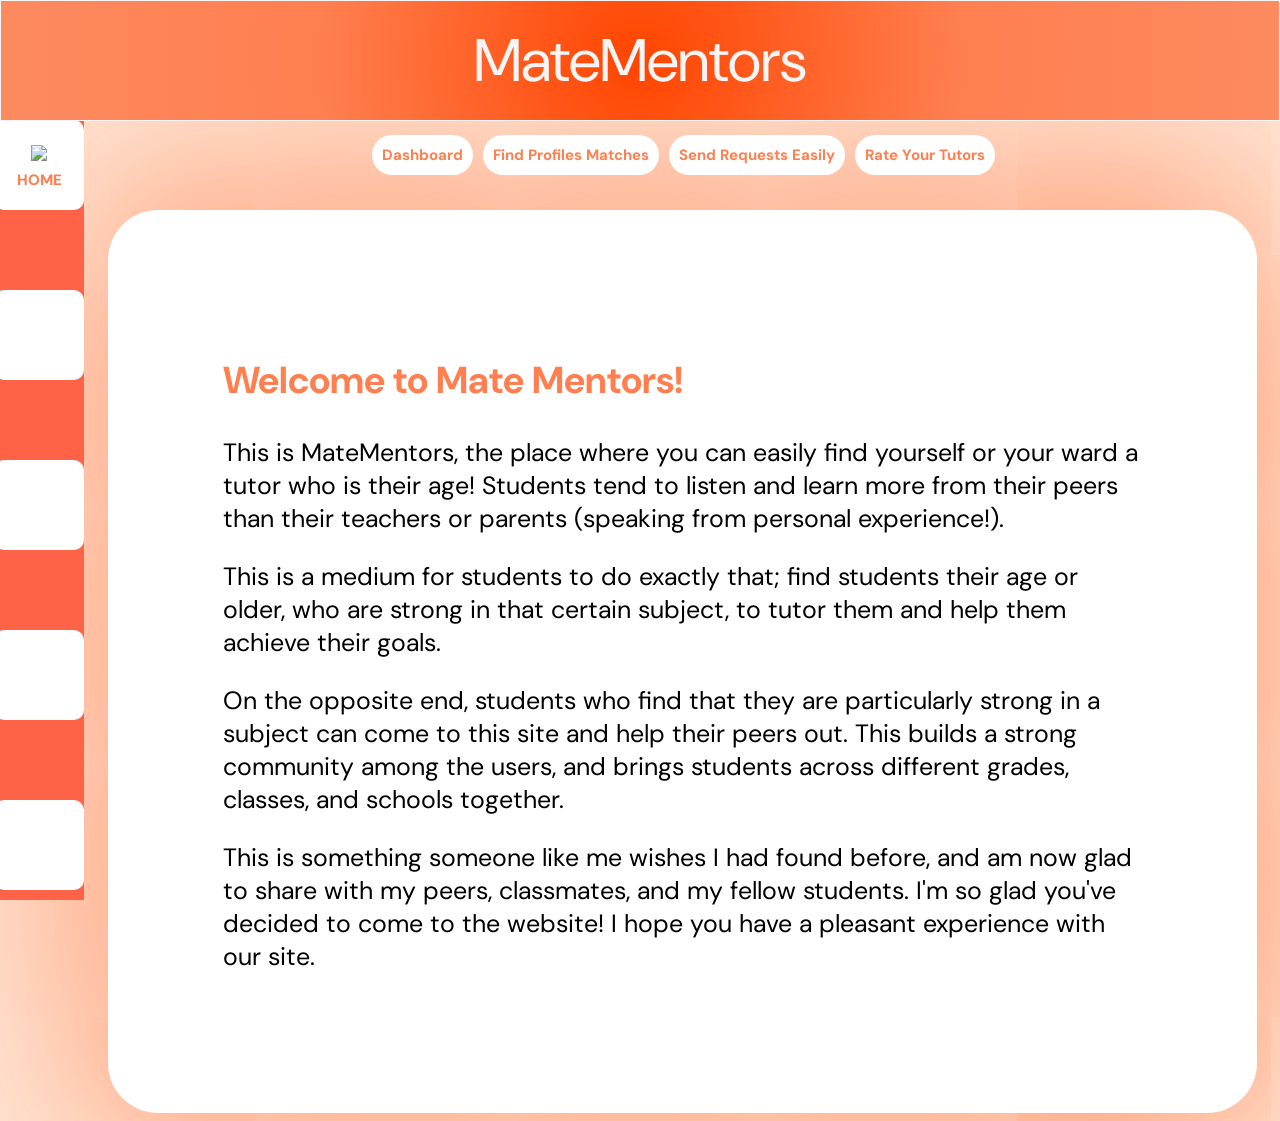
==== index.html @ f39d77af "Added a Google Sign-In (basic" ====
<!DOCTYPE html>
<html>

<head>
    <title>MateMentors</title>
    <link rel="preconnect" href="https://fonts.googleapis.com">
    <link rel="preconnect" href="https://fonts.gstatic.com" crossorigin>
    <link href="https://fonts.googleapis.com/css2?family=DM+Sans:ital,opsz,wght@0,9..40,200;1,9..40,200&display=swap"
        rel="stylesheet">
    <link rel="preconnect" href="https://fonts.googleapis.com">
    <link rel="preconnect" href="https://fonts.gstatic.com" crossorigin>
    <link href="https://fonts.googleapis.com/css2?family=DM+Sans:ital,opsz,wght@0,9..40,600;1,9..40,600&display=swap"
        rel="stylesheet">
    <link rel="stylesheet" href="styles.css">
    <script src="https://accounts.google.com/gsi/client" async></script>

    <script>
        function decodeJWT(token) {

            let base64Url = token.split(".")[1];
            let base64 = base64Url.replace(/-/g, "+").replace(/_/g, "/");
            let jsonPayload = decodeURIComponent(
                atob(base64)
                    .split("")
                    .map(function (c) {
                        return "%" + ("00" + c.charCodeAt(0).toString(16)).slice(-2);
                    })
                    .join("")
            );
            return JSON.parse(jsonPayload);
        }

        function handleCredentialResponse(response) {

            console.log("Encoded JWT ID token: " + response.credential);

            const responsePayload = decodeJWT(response.credential);

            console.log("Decoded JWT ID token fields:");
            console.log("  Full Name: " + responsePayload.name);
            console.log("  Given Name: " + responsePayload.given_name);
            console.log("  Family Name: " + responsePayload.family_name);
            console.log("  Unique ID: " + responsePayload.sub);
            console.log("  Profile image URL: " + responsePayload.picture);
            console.log("  Email: " + responsePayload.email);
            alert(`Hi, ${responsePayload.given_name}!`)
`;
        }


    </script>

</head>

<body>

    <div class="header">
        MateMentors
        <!-- g_id_onload contains Google Identity Services settings -->
        <div id="g_id_onload" data-auto_prompt="false" data-callback="handleCredentialResponse"
            data-client_id="994443423384-6rif7s5vueaf6rm2t1fn6fh8mgsd6j2t.apps.googleusercontent.com"></div>
        <!-- g_id_signin places the button on a page and supports customization -->
        <div class="g_id_signin"></div>
    </div>
    <div class="sidebar">
        <a href="index.html">
            <button class="sidebar-link">
                <img src="https://i.postimg.cc/26x1tg4y/home.png">
                HOME
            </button>
        </a>
        <a href="">
            <button class="sidebar-link">
                <img src="">

            </button>
        </a>
        <a href="">
            <button class="sidebar-link">
                <img src="">

            </button>
        </a>
        <a href="">
            <button class="sidebar-link">
                <img src="">

            </button>
        </a>
        <a href="">
            <button class="sidebar-link">
                <img src="">

            </button>
        </a>
    </div>

    <div class="nav-tabs">
        <button class="nav-btn" onclick="showSection(1)">Dashboard</button> <button class="nav-btn"
            onclick="showSection(2)">Find Profiles Matches</button>
        <button class="nav-btn" onclick="showSection(3)">Send Requests Easily</button>
        <button class="nav-btn" onclick="showSection(4)">Rate Your Tutors</button>

    </div>
    <div class="section">
        <h2>Welcome to Mate Mentors!</h2>
        <p>
            This is MateMentors, the place where you can easily find yourself or your ward a tutor who is their age!
            Students tend to listen and learn more from their peers than their teachers or parents (speaking from
            personal experience!).
        </p>
        <p>
            This is a medium for students to do exactly that; find students their age or older,
            who are strong in that certain subject, to tutor them and help them achieve their goals.
        </p>
        <p>
            On the opposite end, students who find that they are particularly strong in a subject can come to this
            site
            and help their peers out. This builds a strong community among the users, and brings students across
            different grades, classes, and schools together.
        </p>
        <p>
            This is something someone like me wishes I had found before, and am now glad to share with my peers,
            classmates, and my fellow students. I'm so glad you've decided to come to the website! I hope you have a
            pleasant experience with our site.
        </p>
    </div>

    <div class="section">
        <h2> Match With Profiles Based In Their Strengths In An Instant.</h2>

        <p>

        </p>
    </div>

    <div class="section">
        Hey.
    </div>

    <div class="section">
        Let's get straight to business.
    </div>

</body>
<script>
    function showSection(num) {
        document.querySelectorAll('.section')
            .forEach(s => s.style.display = 'none');
        document.querySelectorAll('.section')[num - 1].style.display = 'block';
        document.querySelectorAll('.nav-btn')
            .forEach(b => b.classList.remove('active'));
        document.querySelectorAll('.nav-btn')[num - 1].classList.add('active');
    }

    showSection(1);
</script>

</html>
---- styles.css ----
body {
    background-color: #ffe9d9;
    font-family: DM Sans;
    color: whitesmoke;
    padding-left: 100px;
    padding-right: 15px;
    scroll-behavior: smooth;
}

h2 {
    color: coral;

}

.header {
    position: fixed;
    padding: 20px;
    top: 0px;
    left: 0px;
    right: 0px;
    font-size: 60px;
    text-align: center;
    border-style: solid;
    border-width: 0.1px;
    background-image: radial-gradient(circle, orangered, coral, rgb(253, 138, 96));
    z-index: 100;
}

.nav-tabs {
    position: absolute;
    top: 135px;
    left: 96px;
    right: 10px;
    z-index: 0;
    display: flex;
    gap: 10px;
    justify-content: center;
}

.nav-btn {
    background-color: white;
    font-weight: 700;
    border: none;
    border-radius: 50px;
    color: coral;
    padding: 10px 10px;
    font-family: DM Sans;
    font-size: 15px;
    cursor: pointer;
    transition: 1s;
}

.nav-btn:hover {
    background-color: rgb(255, 68, 0);
    color: white;
}

.section {
    height: fit-content;
    font-size: 25px;
    top: 120px;
    width: auto;
    color: black;
    margin-top: 210px;
    padding: 10%;
    box-shadow: rgba(255, 68, 0, 0.656) 0px 0px 220px 10px;
    border-radius: 50px;
    background-color: white;
    margin-bottom: 0px;
    animation: fadeIn 0.5s ease;
}

@keyframes fadeIn {
    from {
        opacity: 0;
        transform: translateX(-30px);
    }

    to {
        opacity: 1;
        transform: translateX(0px);
    }
}

.sidebar {
    background-color: tomato;
    position: fixed;
    top: 20px;
    left: -6px;
    bottom: 0px;
    width: 90px;
    display: flex;
    flex-direction: column;
    justify-content: space-between;
    padding-top: 100px;
    padding-bottom: 10px;
    margin-right: 0px;
    font-family: DM Sans;

}

.sidebar-link,
.sidebar-link:after {
    background-color: white;
    color: coral;
    font-weight: 800;
    font-size: 15px;
    height: 90px;
    width: 90px;
    padding: 15px;
    flex-direction: column;
    justify-content: center;
    align-items: center;
    cursor: pointer;
    text-align: center;
    font-family: DM Sans;
    border-style: hidden;
    border-radius: 10px;
    transition-duration: 1s;


}

.sidebar-link:hover {
    background-color: lightsalmon;
    cursor: pointer;
    transition: 0.5s;
    border-radius: 20px;
    color: darkblue;
}

.sidebar-link img {
    height: 30px;
    margin: 4px;
}

.sidebar-link span {
    font-size: 10px;
    text-align: center;
    line-height: 5px;
    font-family: DM Sans;
}

@media (max-width: 768px) {

    /* Header smaller on mobile */
    .header {
        font-size: 50px;
        height: 70px;
        padding: 10px;
    }

    /* Sidebar moves to the bottom instead of the left */
    .sidebar {
        top: auto;
        bottom: 0px;
        left: 0px;
        right: 0px;
        width: 100%;
        z-index: 1000;
        height: 70px;
        flex-direction: row;
        padding: 5px 10px;
        justify-content: space-between;
        border-radius: 0px;
    }

    .sidebar {
        left: 0px !important;
        right: 0px !important;
        width: 100% !important;
        justify-content: space-around;
        border-radius: 0px !important;
        padding: 5px 0px;
    }


    .sidebar-link,
    .sidebar-link:after {
        height: 70px;
        width: 70px;
        border-radius: 10px;
        padding: 2px;
        justify-content: center;
        align-items: center;
    }

    /* Fix body margins for mobile */
    body {
        margin-top: 0px !important;
        margin-left: 20px !important;
        padding-bottom: 80px;
        padding-left: 0px;
        padding-top: 0px;
        padding-right: 10px;
    }

    /* Marquee moves up to match smaller header */
    .marquee-container {
        top: 90px;
    }

    /* Nav tabs wrap on small screens */
    .nav-tabs {
        height: auto;
        z-index: 1;
        flex-wrap: wrap;
        column-gap: 10px;
        left: 0;
        top: 100px;
        padding: 6px 10px;
    }

    .nav-btn {
        font-size: 13.25px;
        padding: 7px 12px;
    }

    /* Cards full width on mobile */
    .section {
        border-radius: 30px;
        margin-left: 0px;
    }

    .photo {
        height: 200px;
    }
}
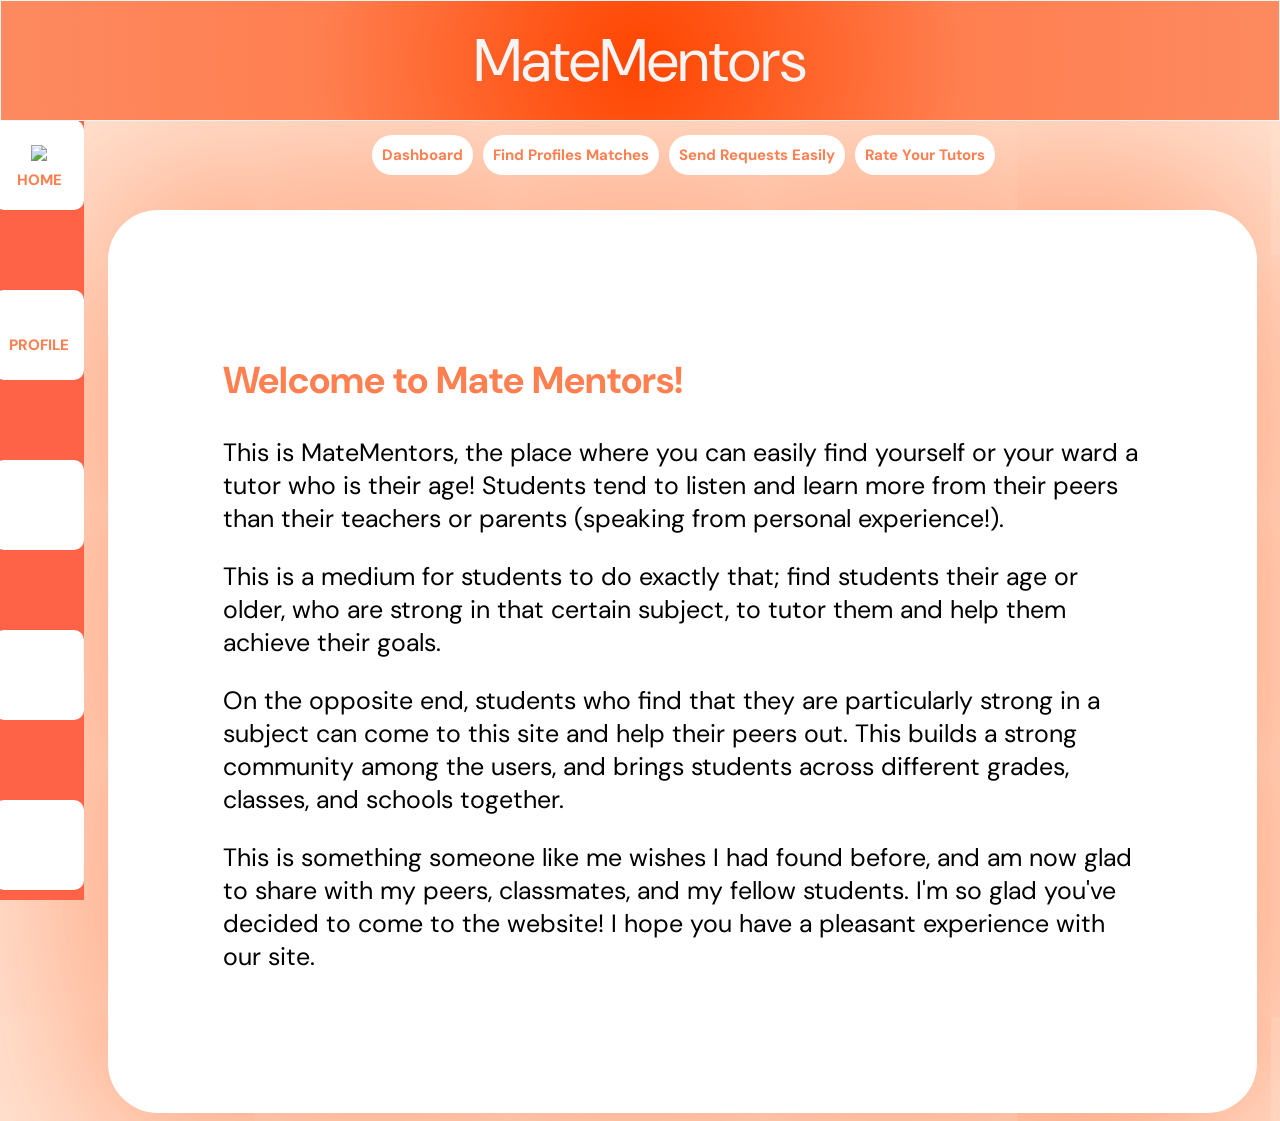
==== commit 66ecdbd3: "Fixed CSS of google sign in and added a new site for making the profile" ====
--- a/index.html
+++ b/index.html
@@ -44,7 +44,12 @@
             console.log("  Profile image URL: " + responsePayload.picture);
             console.log("  Email: " + responsePayload.email);
             alert(`Hi, ${responsePayload.given_name}!`)
-`;
+            // Add [0] to select the first element in the list
+            document.getElementsByClassName('g_id_signin')[0].innerHTML = `
+            <div class="pfp">
+                <img src="${responsePayload.picture}" style="border-radius: 50%; width: 45px; height: 45px;">
+            `;
+
         }
 
 
@@ -60,7 +65,7 @@
         <div id="g_id_onload" data-auto_prompt="false" data-callback="handleCredentialResponse"
             data-client_id="994443423384-6rif7s5vueaf6rm2t1fn6fh8mgsd6j2t.apps.googleusercontent.com"></div>
         <!-- g_id_signin places the button on a page and supports customization -->
-        <div class="g_id_signin"></div>
+        <div class="g_id_signin"> </div>
     </div>
     <div class="sidebar">
         <a href="index.html">
@@ -69,10 +74,10 @@
                 HOME
             </button>
         </a>
-        <a href="">
+        <a href="profile-card.html">
             <button class="sidebar-link">
                 <img src="">
-
+                PROFILE
             </button>
         </a>
         <a href="">
--- a/styles.css
+++ b/styles.css
@@ -14,6 +14,7 @@
 
 .header {
     position: fixed;
+    margin: 0;
     padding: 20px;
     top: 0px;
     left: 0px;
@@ -225,4 +226,11 @@
     .photo {
         height: 200px;
     }
+}
+
+.g_id_signin {
+    padding: 10px;
+    position: absolute;
+    top: 0;
+    right: 0;
 }
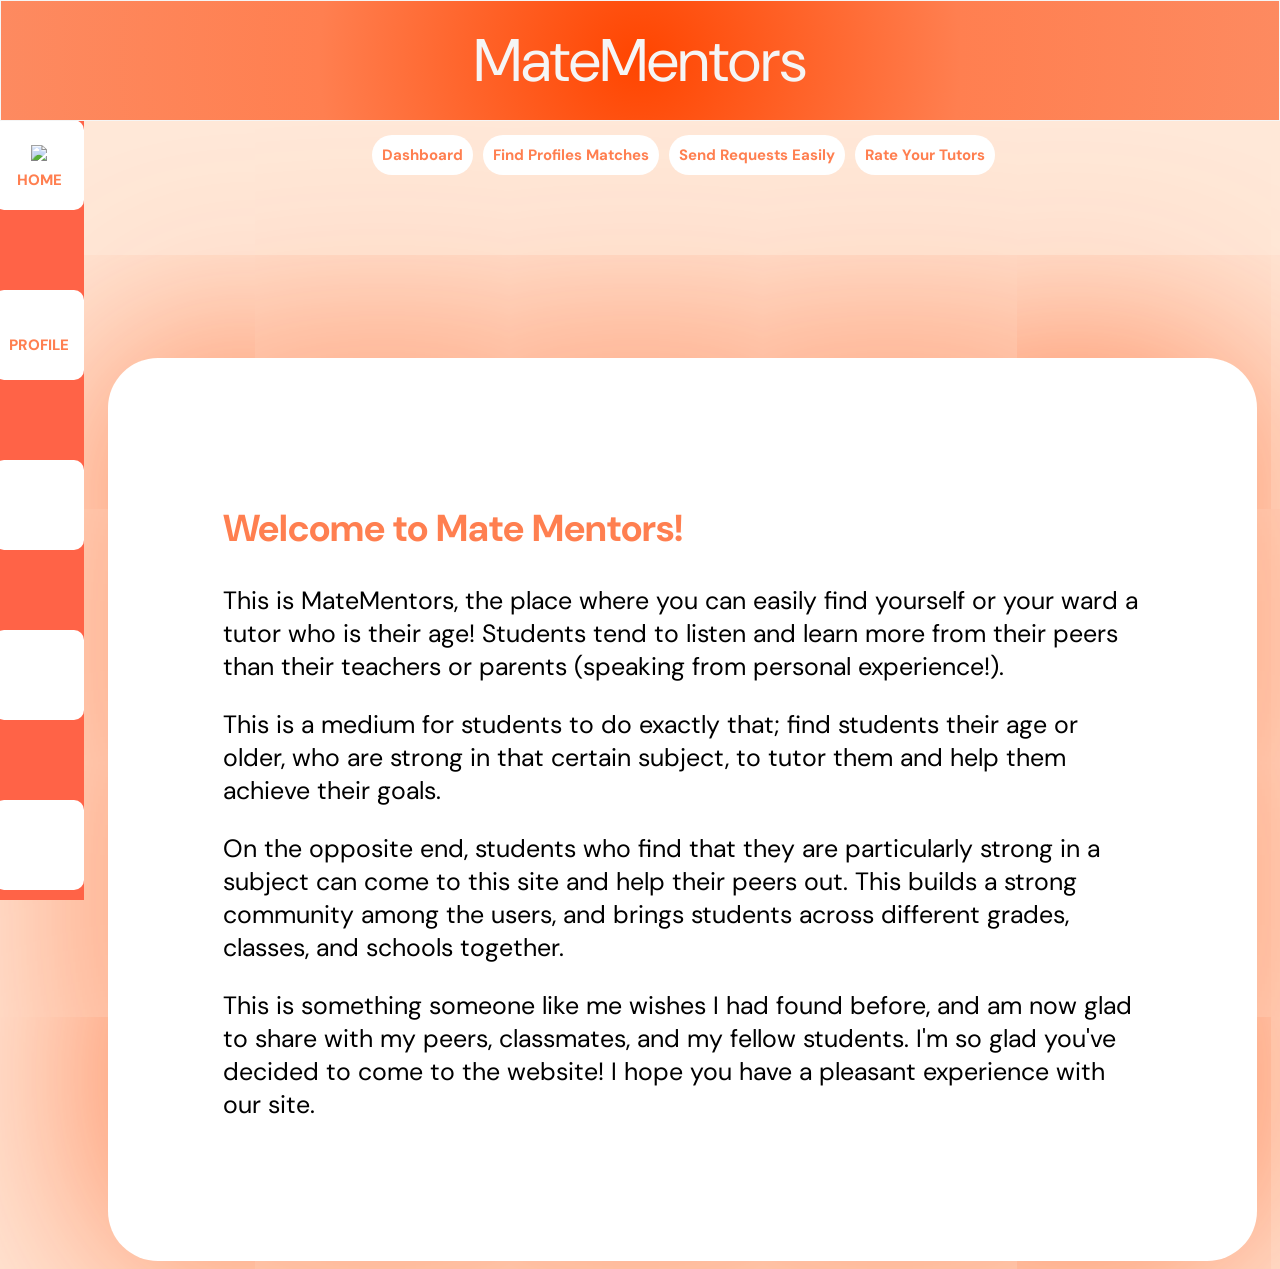
==== commit f8745577: "Added a sign-in and sign-out page" ====
--- a/index.html
+++ b/index.html
@@ -13,10 +13,8 @@
         rel="stylesheet">
     <link rel="stylesheet" href="styles.css">
     <script src="https://accounts.google.com/gsi/client" async></script>
-
     <script>
         function decodeJWT(token) {
-
             let base64Url = token.split(".")[1];
             let base64 = base64Url.replace(/-/g, "+").replace(/_/g, "/");
             let jsonPayload = decodeURIComponent(
@@ -31,10 +29,11 @@
         }
 
         function handleCredentialResponse(response) {
+            console.log("Encoded JWT ID token: " + response.credential);
+            const responsePayload = decodeJWT(response.credential);
 
-            console.log("Encoded JWT ID token: " + response.credential);
-
-            const responsePayload = decodeJWT(response.credential);
+            // NEW: Save the data so it stays after reload
+            localStorage.setItem('userProfile', JSON.stringify(responsePayload));
 
             console.log("Decoded JWT ID token fields:");
             console.log("  Full Name: " + responsePayload.name);
@@ -43,14 +42,44 @@
             console.log("  Unique ID: " + responsePayload.sub);
             console.log("  Profile image URL: " + responsePayload.picture);
             console.log("  Email: " + responsePayload.email);
-            alert(`Hi, ${responsePayload.given_name}!`)
-            // Add [0] to select the first element in the list
-            document.getElementsByClassName('g_id_signin')[0].innerHTML = `
-            <div class="pfp">
-                <img src="${responsePayload.picture}" style="border-radius: 50%; width: 45px; height: 45px;">
-            `;
 
+            alert(`Hi, ${responsePayload.given_name}!`);
+
+            // Show the image
+            showUserImage(responsePayload);
         }
+
+        // NEW: Separate function to show the image (used on login AND on reload)
+        function showUserImage(responsePayload) {
+            const signinElements = document.getElementsByClassName('g_id_signin');
+            if (signinElements.length > 0) {
+                signinElements[0].innerHTML = `
+                <div class="pfp">
+                    <img src="${responsePayload.picture}" style="border-radius: 50%; width: 45px; height: 45px;"><br>
+                    <button onclick="logout()" style="cursor: pointer; padding: 5px;">Sign Out</button>
+                </div>
+                `;
+            }
+        }
+
+        // NEW: This runs automatically when you refresh the page
+        window.addEventListener('load', function () {
+            const savedData = localStorage.getItem('userProfile');
+            if (savedData) {
+                const responsePayload = JSON.parse(savedData);
+                showUserImage(responsePayload);
+            }
+        });
+        function logout() {
+            // 1. Clear the saved profile from browser memory
+            localStorage.removeItem('userProfile');
+
+            // 2. Refresh the page to show the login button again
+            location.reload();
+        }
+
+    </script>
+
 
 
     </script>
--- a/styles.css
+++ b/styles.css
@@ -4,6 +4,7 @@
     color: whitesmoke;
     padding-left: 100px;
     padding-right: 15px;
+    padding-top: 140px;
     scroll-behavior: smooth;
 }
 
@@ -233,4 +234,109 @@
     position: absolute;
     top: 0;
     right: 0;
+}
+
+.form {
+    background-color: coral;
+    padding: 30px;
+    box-shadow: rgba(255, 68, 0, 0.656) 0px 0px 220px 10px;
+    color: black;
+    font-weight: 700;
+    border-radius: 50px;
+    background-color: white;
+}
+
+.subjects,
+.student-info {
+    background-color: skyblue;
+    margin-bottom: 20px;
+    padding: 30px;
+    border-color: white;
+    border-radius: 80px;
+}
+
+.grade,
+.grade:after {
+    background-image: linear-gradient(to bottom right, navy, deepskyblue, skyblue);
+    color: white;
+    margin-bottom: 10px;
+    padding: 15px;
+    border-radius: 40px;
+    text-align: center;
+    font-size: 20px;
+    cursor: pointer;
+    transition-duration: 1s;
+}
+
+.grade:hover,
+.button:hover {
+    background-color: rgba(0, 72, 255, 0.638);
+    margin-bottom: 10px;
+    padding: 100px;
+    border-radius: 40px;
+    text-align: center;
+    font-size: 40px;
+    transition-duration: 1s;
+}
+
+.submit-button {
+    background-color: skyblue;
+    margin-bottom: 10px;
+    padding-top: 20px;
+    padding-bottom: 15px;
+    padding-left: 20px;
+    padding-right: 20px;
+    border-radius: 40px;
+    text-align: center;
+    font-size: 20px;
+}
+
+select {
+    color: black;
+}
+
+.button {
+    font-family: DM Sans;
+    font-size: 25px;
+    width: 100%;
+    height: 50px;
+    background-image: linear-gradient(to bottom right, navy, deepskyblue, skyblue);
+    border-radius: 40px;
+    border-style: none;
+    cursor: pointer;
+    transition-duration: 1s;
+}
+
+
+@media (max-width: 768px) {
+    .grade {
+        padding: 10px;
+        font-size: 16px;
+        width: 100%;
+        box-sizing: border-box;
+    }
+
+
+    input,
+    select {
+        width: 100%;
+        box-sizing: border-box;
+        font-size: 16px;
+    }
+
+    label {
+        font-size: 18px;
+    }
+
+    .button {
+        font-size: 18px;
+        height: 45px;
+    }
+
+    .submit-button {
+        padding: 15px;
+        font-size: 16px;
+        border-radius: 30px;
+    }
+
 }
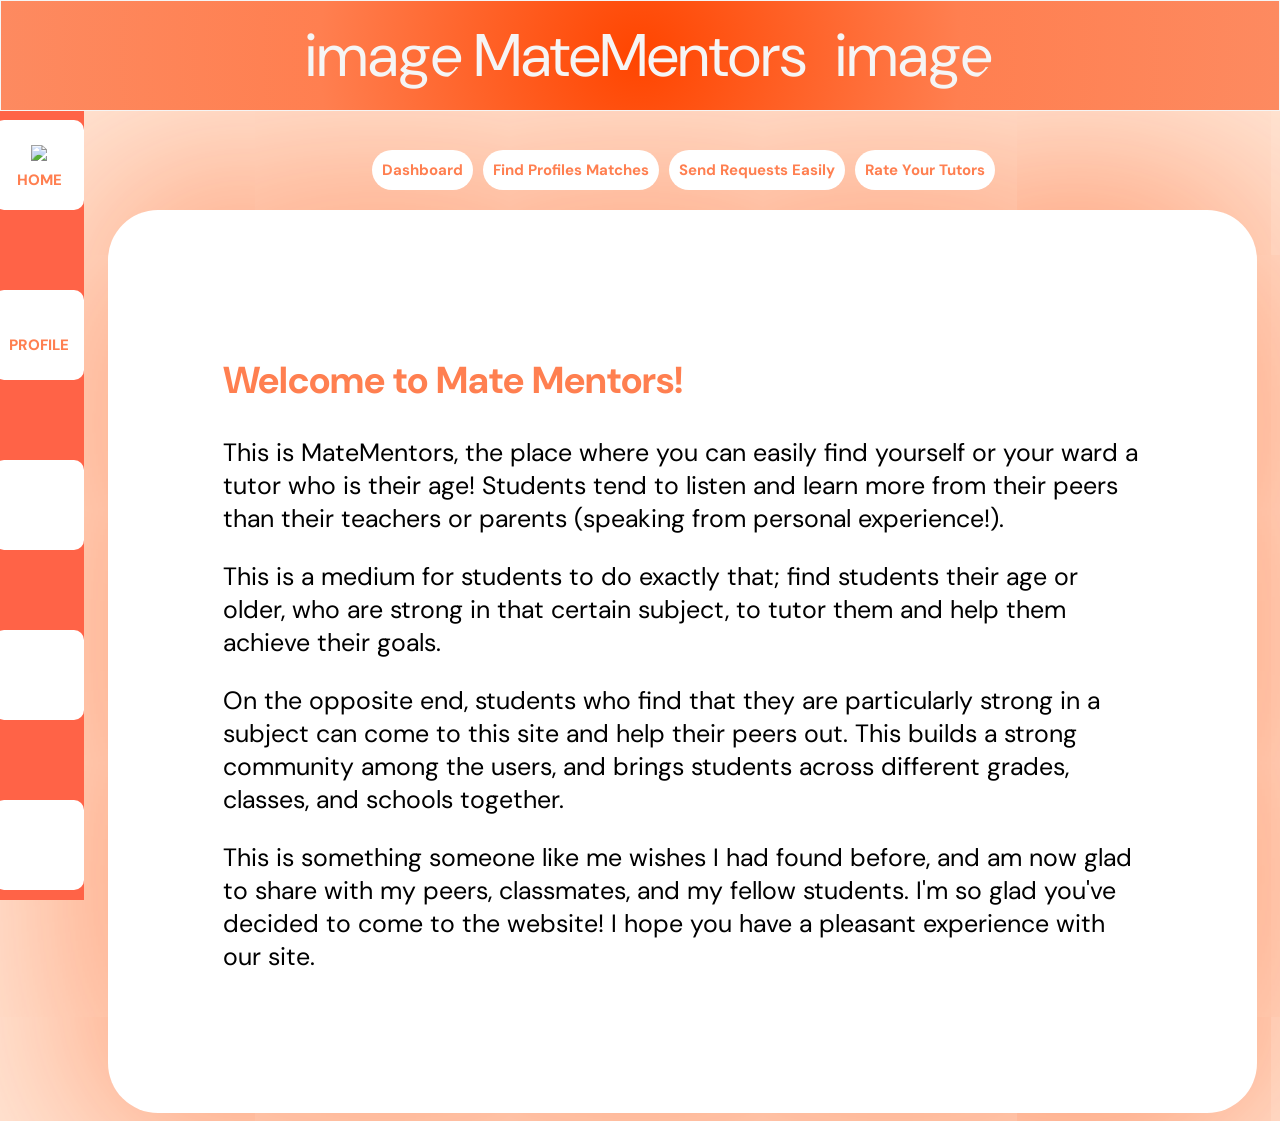
==== commit b4774ced: "Added and completed the form, saved in Google Sheets" ====
--- a/index.html
+++ b/index.html
@@ -12,6 +12,7 @@
     <link href="https://fonts.googleapis.com/css2?family=DM+Sans:ital,opsz,wght@0,9..40,600;1,9..40,600&display=swap"
         rel="stylesheet">
     <link rel="stylesheet" href="styles.css">
+    <link rel="icon" type="image/x-icon" href="https://i.postimg.cc/jdwXfLDH/image.png">
     <script src="https://accounts.google.com/gsi/client" async></script>
     <script>
         function decodeJWT(token) {
@@ -86,16 +87,21 @@
 
 </head>
 
-<body>
+<body style="padding-top: 0px;">
 
     <div class="header">
+        <img src='https://i.postimg.cc/jdwXfLDH/image.png' border='0' alt='image'
+            style="border-radius: 50%; height:60px;">
         MateMentors
+        <img src='https://i.postimg.cc/jdwXfLDH/image.png' border='0' alt='image'
+            style="border-radius: 50%; height:60px;">
         <!-- g_id_onload contains Google Identity Services settings -->
         <div id="g_id_onload" data-auto_prompt="false" data-callback="handleCredentialResponse"
             data-client_id="994443423384-6rif7s5vueaf6rm2t1fn6fh8mgsd6j2t.apps.googleusercontent.com"></div>
         <!-- g_id_signin places the button on a page and supports customization -->
         <div class="g_id_signin"> </div>
     </div>
+
     <div class="sidebar">
         <a href="index.html">
             <button class="sidebar-link">
@@ -124,7 +130,6 @@
         <a href="">
             <button class="sidebar-link">
                 <img src="">
-
             </button>
         </a>
     </div>
--- a/styles.css
+++ b/styles.css
@@ -1,6 +1,6 @@
 body {
     background-color: #ffe9d9;
-    font-family: DM Sans;
+    font-family: DM Sans !important;
     color: whitesmoke;
     padding-left: 100px;
     padding-right: 15px;
@@ -16,7 +16,7 @@
 .header {
     position: fixed;
     margin: 0;
-    padding: 20px;
+    padding: 15px;
     top: 0px;
     left: 0px;
     right: 0px;
@@ -24,13 +24,13 @@
     text-align: center;
     border-style: solid;
     border-width: 0.1px;
-    background-image: radial-gradient(circle, orangered, coral, rgb(253, 138, 96));
+    background-image: radial-gradient(circle, #ff4500, coral, rgb(253, 138, 96));
     z-index: 100;
 }
 
 .nav-tabs {
     position: absolute;
-    top: 135px;
+    top: 150px;
     left: 96px;
     right: 10px;
     z-index: 0;
@@ -243,22 +243,19 @@
     color: black;
     font-weight: 700;
     border-radius: 50px;
-    background-color: white;
-}
-
-.subjects,
-.student-info {
-    background-color: skyblue;
-    margin-bottom: 20px;
-    padding: 30px;
-    border-color: white;
-    border-radius: 80px;
-}
-
+
+}
+
+.confirmation,
+.confirmation:after,
+.strengths,
+.strength:after,
+.weaknesses,
+.weaknesses:after,
 .grade,
 .grade:after {
-    background-image: linear-gradient(to bottom right, navy, deepskyblue, skyblue);
-    color: white;
+    background-color: white;
+    color: black;
     margin-bottom: 10px;
     padding: 15px;
     border-radius: 40px;
@@ -268,14 +265,15 @@
     transition-duration: 1s;
 }
 
+.confirmation:hover,
+.strengths:hover,
+.weaknesses:hover,
 .grade:hover,
 .button:hover {
-    background-color: rgba(0, 72, 255, 0.638);
+    background-color: rgba(255, 255, 255, 0.497);
     margin-bottom: 10px;
-    padding: 100px;
+    padding: 150px 0px;
     border-radius: 40px;
-    text-align: center;
-    font-size: 40px;
     transition-duration: 1s;
 }
 
@@ -292,6 +290,9 @@
 }
 
 select {
+    font-family: DM Sans;
+    font-weight: 700;
+    font-size: 20px;
     color: black;
 }
 
@@ -316,12 +317,16 @@
         box-sizing: border-box;
     }
 
+    .form {
+        margin-top: 100px;
+    }
 
     input,
     select {
         width: 100%;
         box-sizing: border-box;
         font-size: 16px;
+        display: inline-block;
     }
 
     label {
@@ -339,4 +344,29 @@
         border-radius: 30px;
     }
 
+    .strengths,
+    .strength:after,
+    .weaknesses,
+    .weaknesses:after,
+    .grade,
+    .grade:after {
+        margin-bottom: 10px;
+        padding: 15px 0px;
+        border-radius: 40px;
+        text-align: center;
+        font-size: 20px;
+        overflow: wrap;
+        cursor: pointer;
+        transition-duration: 1s;
+    }
+
+    .strengths:hover,
+    .weaknesses:hover,
+    .grade:hover,
+    .button:hover {
+        background-color: rgba(255, 255, 255, 0.497);
+        margin-bottom: 10px;
+        border-radius: 40px;
+        transition-duration: 1s;
+    }
 }
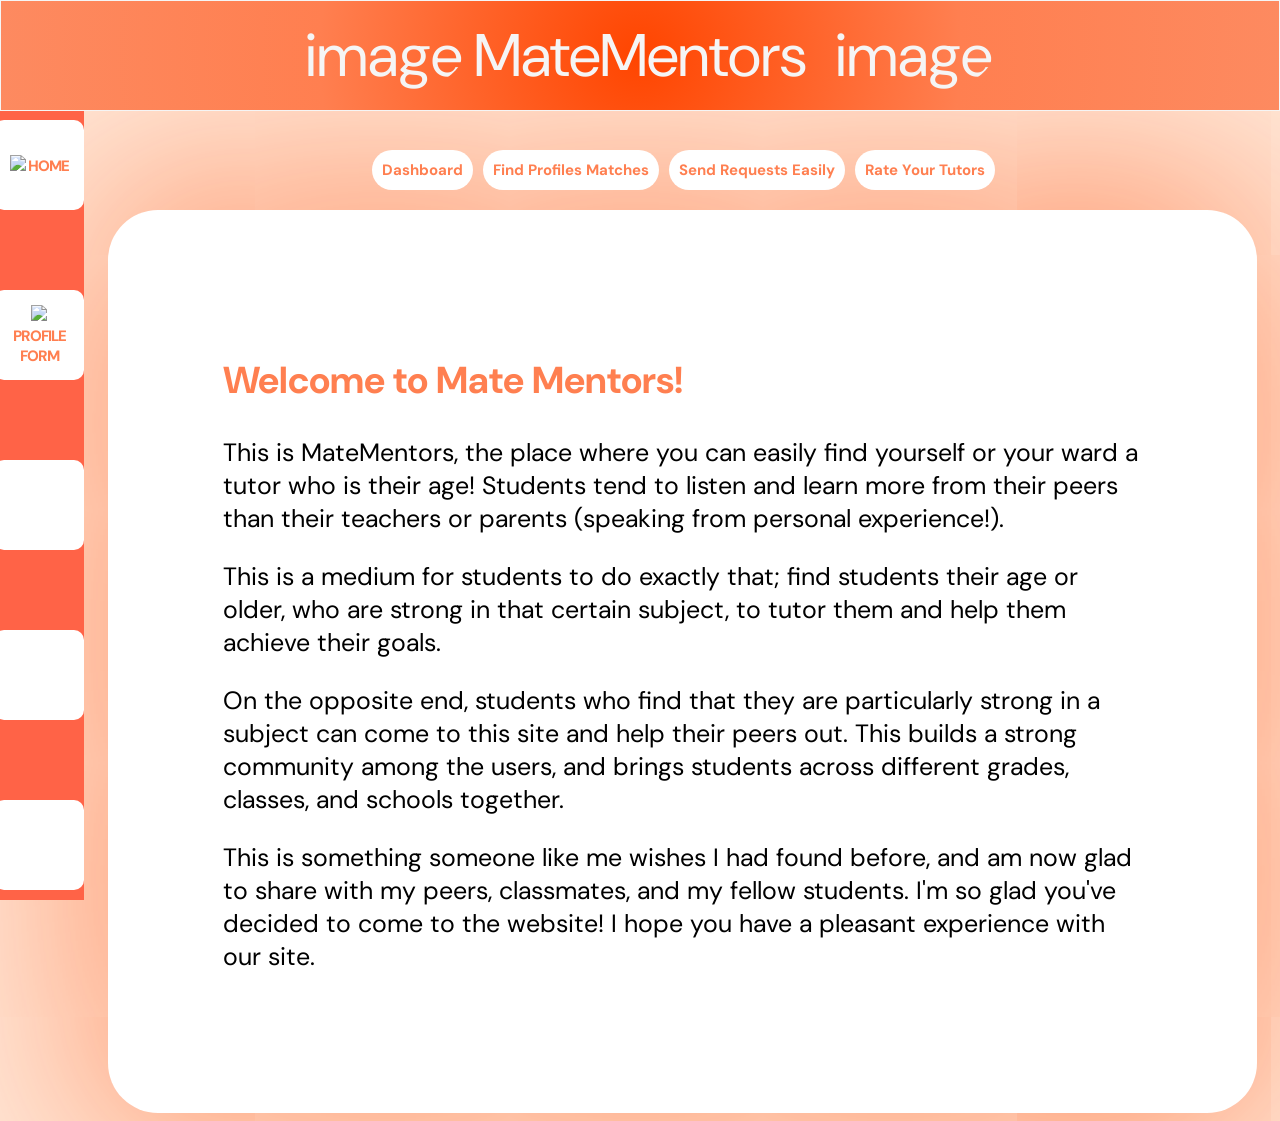
==== commit 3eed6556: "Fixing format errors" ====
--- a/index.html
+++ b/index.html
@@ -57,7 +57,7 @@
                 signinElements[0].innerHTML = `
                 <div class="pfp">
                     <img src="${responsePayload.picture}" style="border-radius: 50%; width: 45px; height: 45px;"><br>
-                    <button onclick="logout()" style="cursor: pointer; padding: 5px;">Sign Out</button>
+                    <button onclick="logout()" style="cursor: pointer; padding: 5px; position: absolute; width: 80px; top: 75px; right: 0px; font-family: DM Sans; font-weight: 700; border-style: none;">Sign Out</button>
                 </div>
                 `;
             }
@@ -111,8 +111,9 @@
         </a>
         <a href="profile-card.html">
             <button class="sidebar-link">
-                <img src="">
-                PROFILE
+                <img
+                    src="https://static.vecteezy.com/system/resources/thumbnails/026/630/551/small/profile-icon-symbol-design-illustration-vector.jpg">
+                PROFILE FORM
             </button>
         </a>
         <a href="">
--- a/styles.css
+++ b/styles.css
@@ -119,6 +119,8 @@
     border-style: hidden;
     border-radius: 10px;
     transition-duration: 1s;
+    letter-spacing: -1px;
+    line-height: -1px;
 
 
 }
@@ -128,18 +130,17 @@
     cursor: pointer;
     transition: 0.5s;
     border-radius: 20px;
-    color: darkblue;
+    color: white;
 }
 
 .sidebar-link img {
     height: 30px;
-    margin: 4px;
+    margin: 0px;
 }
 
 .sidebar-link span {
     font-size: 10px;
     text-align: center;
-    line-height: 5px;
     font-family: DM Sans;
 }
 
@@ -270,7 +271,7 @@
 .weaknesses:hover,
 .grade:hover,
 .button:hover {
-    background-color: rgba(255, 255, 255, 0.497);
+    background-color: rgba(255, 255, 255, 0.5);
     margin-bottom: 10px;
     padding: 150px 0px;
     border-radius: 40px;
@@ -278,13 +279,14 @@
 }
 
 .submit-button {
-    background-color: skyblue;
+    background-color: white;
     margin-bottom: 10px;
     padding-top: 20px;
     padding-bottom: 15px;
     padding-left: 20px;
     padding-right: 20px;
     border-radius: 40px;
+    border-style: solid;
     text-align: center;
     font-size: 20px;
 }
@@ -301,13 +303,16 @@
     font-size: 25px;
     width: 100%;
     height: 50px;
-    background-image: linear-gradient(to bottom right, navy, deepskyblue, skyblue);
+    background-color: coral;
     border-radius: 40px;
     border-style: none;
     cursor: pointer;
     transition-duration: 1s;
 }
 
+.button:hover {
+    background-color: rgba(255, 127, 80, 0.5);
+}
 
 @media (max-width: 768px) {
     .grade {
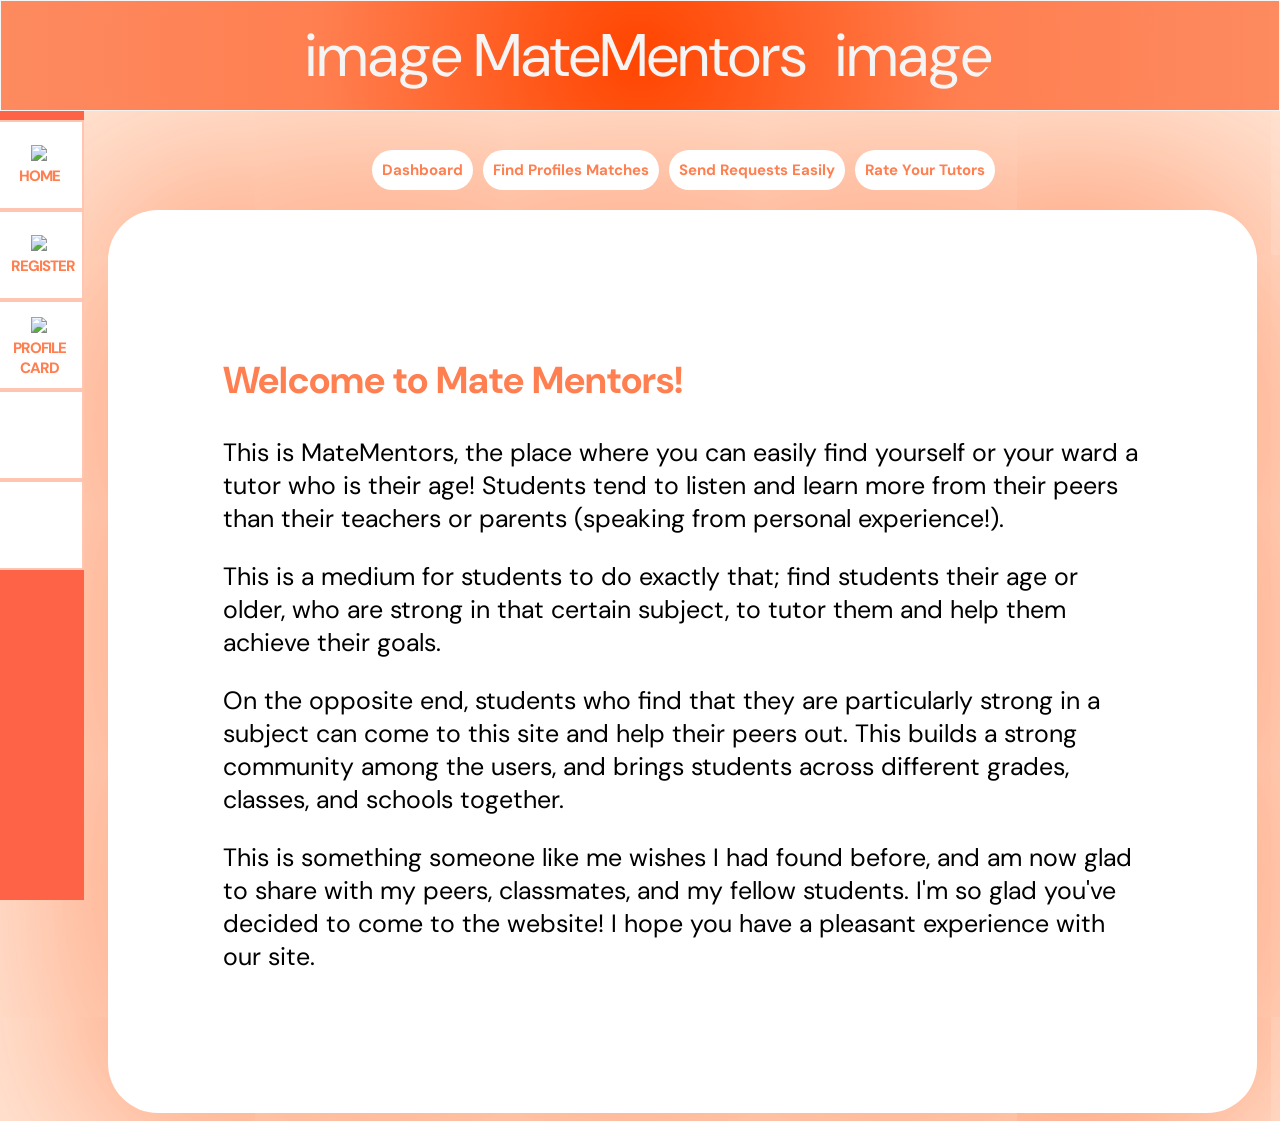
==== commit 0a58dbed: "Added a profile viewing card for the users and changed icons." ====
--- a/index.html
+++ b/index.html
@@ -12,7 +12,7 @@
     <link href="https://fonts.googleapis.com/css2?family=DM+Sans:ital,opsz,wght@0,9..40,600;1,9..40,600&display=swap"
         rel="stylesheet">
     <link rel="stylesheet" href="styles.css">
-    <link rel="icon" type="image/x-icon" href="https://i.postimg.cc/jdwXfLDH/image.png">
+    <link rel="icon" type="image/x-icon" href="https://i.postimg.cc/2bZwwb5z/Mate-Mentors.png'">
     <script src="https://accounts.google.com/gsi/client" async></script>
     <script>
         function decodeJWT(token) {
@@ -90,10 +90,10 @@
 <body style="padding-top: 0px;">
 
     <div class="header">
-        <img src='https://i.postimg.cc/jdwXfLDH/image.png' border='0' alt='image'
+        <img src='https://i.postimg.cc/2bZwwb5z/Mate-Mentors.png'' border=' 0' alt='image'
             style="border-radius: 50%; height:60px;">
         MateMentors
-        <img src='https://i.postimg.cc/jdwXfLDH/image.png' border='0' alt='image'
+        <img src='https://i.postimg.cc/2bZwwb5z/Mate-Mentors.png'' border=' 0' alt='image'
             style="border-radius: 50%; height:60px;">
         <!-- g_id_onload contains Google Identity Services settings -->
         <div id="g_id_onload" data-auto_prompt="false" data-callback="handleCredentialResponse"
@@ -105,21 +105,20 @@
     <div class="sidebar">
         <a href="index.html">
             <button class="sidebar-link">
-                <img src="https://i.postimg.cc/26x1tg4y/home.png">
+                <img src="https://www.svgrepo.com/show/535437/home.svg">
                 HOME
+            </button>
+        </a>
+        <a href="register.html">
+            <button class="sidebar-link">
+                <img src="https://www.svgrepo.com/show/435930/register.svg">
+                REGISTER
             </button>
         </a>
         <a href="profile-card.html">
             <button class="sidebar-link">
-                <img
-                    src="https://static.vecteezy.com/system/resources/thumbnails/026/630/551/small/profile-icon-symbol-design-illustration-vector.jpg">
-                PROFILE FORM
-            </button>
-        </a>
-        <a href="">
-            <button class="sidebar-link">
-                <img src="">
-
+                <img src="https://www.svgrepo.com/show/512712/profile-image-round-1326.svg">
+                PROFILE CARD
             </button>
         </a>
         <a href="">
--- a/styles.css
+++ b/styles.css
@@ -93,7 +93,6 @@
     width: 90px;
     display: flex;
     flex-direction: column;
-    justify-content: space-between;
     padding-top: 100px;
     padding-bottom: 10px;
     margin-right: 0px;
@@ -110,14 +109,14 @@
     height: 90px;
     width: 90px;
     padding: 15px;
-    flex-direction: column;
+    flex-direction: row;
     justify-content: center;
     align-items: center;
     cursor: pointer;
     text-align: center;
     font-family: DM Sans;
-    border-style: hidden;
-    border-radius: 10px;
+    border-style: solid;
+    border-color: rgba(255, 68, 0, 0.311);
     transition-duration: 1s;
     letter-spacing: -1px;
     line-height: -1px;
@@ -129,7 +128,6 @@
     background-color: lightsalmon;
     cursor: pointer;
     transition: 0.5s;
-    border-radius: 20px;
     color: white;
 }
 
@@ -164,7 +162,6 @@
         height: 70px;
         flex-direction: row;
         padding: 5px 10px;
-        justify-content: space-between;
         border-radius: 0px;
     }
 
@@ -172,7 +169,6 @@
         left: 0px !important;
         right: 0px !important;
         width: 100% !important;
-        justify-content: space-around;
         border-radius: 0px !important;
         padding: 5px 0px;
     }
@@ -246,6 +242,7 @@
     border-radius: 50px;
 
 }
+
 
 .confirmation,
 .confirmation:after,
@@ -280,6 +277,7 @@
 
 .submit-button {
     background-color: white;
+    top: 20px;
     margin-bottom: 10px;
     padding-top: 20px;
     padding-bottom: 15px;
@@ -349,6 +347,8 @@
         border-radius: 30px;
     }
 
+
+
     .strengths,
     .strength:after,
     .weaknesses,
@@ -356,11 +356,11 @@
     .grade,
     .grade:after {
         margin-bottom: 10px;
-        padding: 15px 0px;
+        padding: 15px -10px;
+        margin: 0;
         border-radius: 40px;
         text-align: center;
         font-size: 20px;
-        overflow: wrap;
         cursor: pointer;
         transition-duration: 1s;
     }
@@ -374,4 +374,33 @@
         border-radius: 40px;
         transition-duration: 1s;
     }
+}
+
+.profile-card {
+    background: white;
+    border-radius: 20px;
+    padding: 40px;
+    margin: 16px;
+    box-shadow: 0 2px 12px rgba(0, 0, 0, 0.2);
+
+}
+
+.profile-card h3 {
+    color: orangered;
+    font-size: 40px;
+    margin-bottom: 12px;
+}
+
+.profile-card p {
+    color: #2a2a2a;
+    font-size: 30px;
+    margin: 6px 0;
+}
+
+#cards-container {
+    display: flex;
+    flex-wrap: wrap;
+    padding: 20px;
+    justify-content: center;
+    gap: 16px;
 }
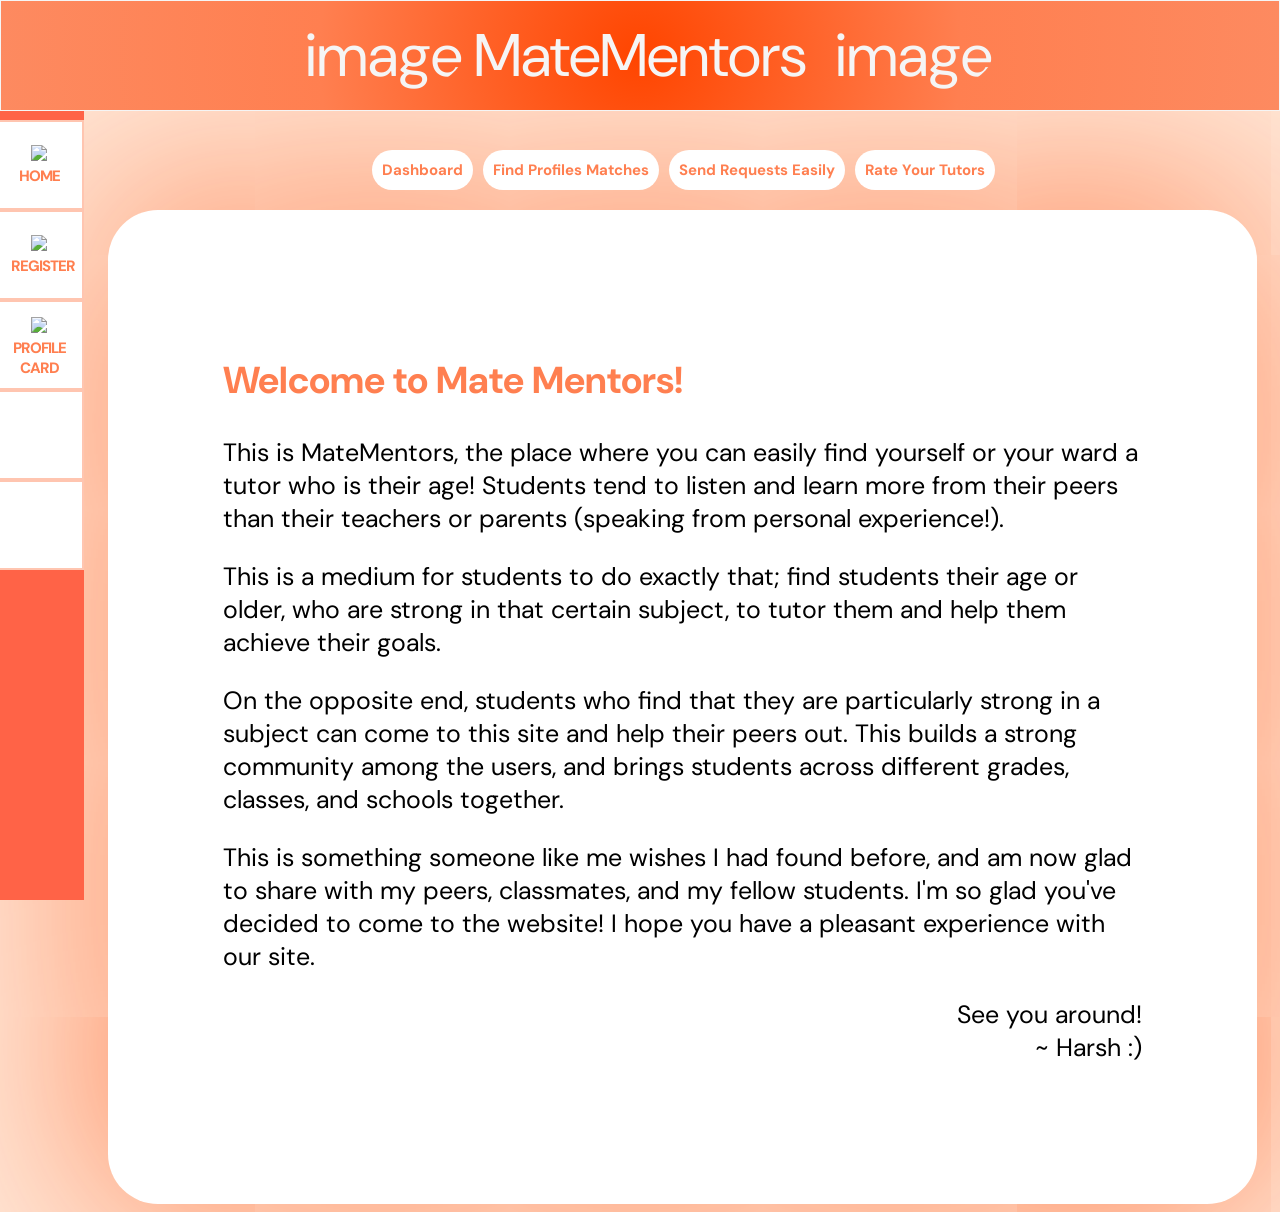
==== commit 17fe5d9a: "Saving previous progress, small error fixes" ====
--- a/index.html
+++ b/index.html
@@ -163,6 +163,9 @@
             classmates, and my fellow students. I'm so glad you've decided to come to the website! I hope you have a
             pleasant experience with our site.
         </p>
+        <p style="text-align: right;">
+            See you around! <br> ~ Harsh :)
+        </p>
     </div>
 
     <div class="section">
--- a/styles.css
+++ b/styles.css
@@ -33,7 +33,7 @@
     top: 150px;
     left: 96px;
     right: 10px;
-    z-index: 0;
+    z-index: 1;
     display: flex;
     gap: 10px;
     justify-content: center;
@@ -69,6 +69,7 @@
     border-radius: 50px;
     background-color: white;
     margin-bottom: 0px;
+    z-index: 0;
     animation: fadeIn 0.5s ease;
 }
 
@@ -168,9 +169,10 @@
     .sidebar {
         left: 0px !important;
         right: 0px !important;
-        width: 100% !important;
         border-radius: 0px !important;
         padding: 5px 0px;
+        display: flex;
+        justify-content: space-between;
     }
 
 
@@ -219,6 +221,7 @@
     .section {
         border-radius: 30px;
         margin-left: 0px;
+        z-index: 1;
     }
 
     .photo {
@@ -391,6 +394,11 @@
     margin-bottom: 12px;
 }
 
+.profile-card b {
+    color: orangered;
+    margin-bottom: 12px;
+}
+
 .profile-card p {
     color: #2a2a2a;
     font-size: 30px;
